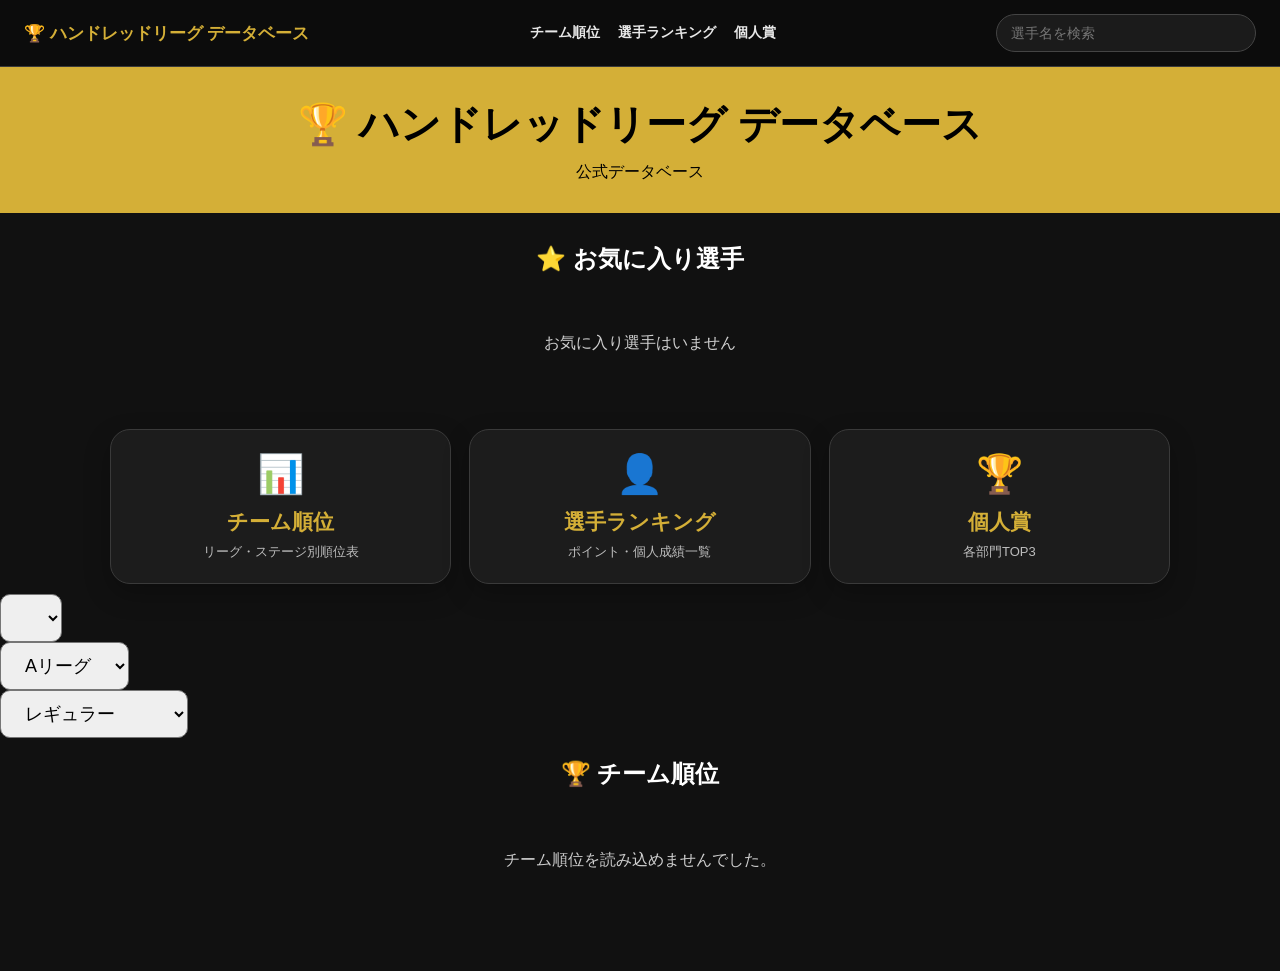
==== index.html @ a15c0e98 "データ更新 2026-07-19 09:54" ====
<!DOCTYPE html>
<html lang="ja">

<head>
  <meta charset="UTF-8">

  <meta
    name="viewport"
    content="width=device-width, initial-scale=1.0"
  >

  <title>
    ハンドレッドリーグ データベース
  </title>

  <link
    rel="stylesheet"
    href="css/style.css"
  >
</head>

<body>

  <nav class="site-nav">

    <a
      href="index.html"
      class="site-brand"
    >
      🏆 ハンドレッドリーグ データベース
    </a>

    <div class="site-nav-links">

      <a href="index.html#teamRanking">
        チーム順位
      </a>

      <a href="players.html">
        選手ランキング
      </a>

      <a href="awards.html">
        個人賞
      </a>

    </div>

    <div class="site-search">

      <input
        id="siteSearchInput"
        type="search"
        placeholder="選手名を検索"
        autocomplete="off"
      >

      <div
        id="siteSearchResults"
        class="site-search-results"
      ></div>

    </div>

  </nav>


  <header>

    <h1>
      🏆 ハンドレッドリーグ データベース
    </h1>

    <p>
      公式データベース
    </p>

  </header>


  <main>

    <section class="favorites-section">

      <h2>
        ⭐ お気に入り選手
      </h2>

      <div id="favoritePlayersArea">
        お気に入り選手はいません
      </div>

    </section>


    <section class="home-navigation">

      <a
        class="home-menu-card"
        href="#teamRanking"
      >
        <span class="home-menu-icon">
          📊
        </span>

        <strong>
          チーム順位
        </strong>

        <small>
          リーグ・ステージ別順位表
        </small>
      </a>


      <a
        class="home-menu-card"
        href="players.html"
      >
        <span class="home-menu-icon">
          👤
        </span>

        <strong>
          選手ランキング
        </strong>

        <small>
          ポイント・個人成績一覧
        </small>
      </a>


      <a
        class="home-menu-card"
        href="awards.html"
      >
        <span class="home-menu-icon">
          🏆
        </span>

        <strong>
          個人賞
        </strong>

        <small>
          各部門TOP3
        </small>
      </a>

    </section>


    <section class="ranking-controls">

      <select id="yearSelect"></select>


      <div id="leagueControl">

        <select id="leagueSelect">

          <option value="A">
            Aリーグ
          </option>

          <option value="B">
            Bリーグ
          </option>

        </select>

      </div>


      <select id="stageSelect">

        <option value="レギュラー">
          レギュラー
        </option>

        <option value="Semi-Final">
          セミファイナル
        </option>

        <option value="Final">
          ファイナル
        </option>

      </select>

    </section>


    <section
      class="ranking"
      id="teamRanking"
    >

      <h2>
        🏆 チーム順位
      </h2>

      <div id="teamTable">
        読み込み中...
      </div>

    </section>

  </main>


  <script src="js/common.js"></script>
  <script src="js/app.js"></script>

</body>

</html>
---- css/style.css ----
*{
    margin:0;
    padding:0;
    box-sizing:border-box;
}

body{

    background:#111;

    color:white;

    font-family:sans-serif;

}

header{

    background:#d4af37;

    color:black;

    text-align:center;

    padding:30px;

}

header h1{

    font-size:40px;

}

header p{

    margin-top:10px;

}

.menu{

    display:grid;

    grid-template-columns:repeat(auto-fit,minmax(250px,1fr));

    gap:20px;

    padding:40px;

}

button{

    padding:40px;

    font-size:25px;

    border:none;

    border-radius:20px;

    background:#222;

    color:white;

    cursor:pointer;

    transition:.3s;

}

button:hover{

    background:#d4af37;

    color:black;

}
.controls{
    display:flex;
    gap:20px;
    justify-content:center;
    padding:30px;
}

select{
    padding:12px 20px;
    font-size:18px;
    border-radius:10px;
}

.ranking{
    padding:20px 40px 60px;
}

.ranking h2{
    margin-bottom:20px;
    text-align:center;
}

table{
    width:100%;
    border-collapse:collapse;
    background:#1c1c1c;
}

th,td{
    padding:14px;
    border-bottom:1px solid #333;
    text-align:center;
}

th{
    background:#d4af37;
    color:#111;
}

tr:hover{
    background:#2a2a2a;
}
.team-link{
    color:white;
    font-weight:bold;
    text-decoration:none;
}

.team-link:hover{
    color:#d4af37;
    text-decoration:underline;
}
.team-detail{
    max-width:900px;
    margin:40px auto;
    padding:0 20px;
}

.team-detail > p{
    text-align:center;
    margin-bottom:12px;
    color:#d6d6d6;
}

.team-stats{
    display:grid;
    grid-template-columns:repeat(auto-fit,minmax(160px,1fr));
    gap:16px;
    margin:30px 0;
}

.team-stats > div{
    background:#1c1c1c;
    border:1px solid #3a3a3a;
    border-radius:16px;
    padding:22px 16px;
    text-align:center;
    box-shadow:0 8px 20px rgba(0,0,0,.25);
}

.team-stats span{
    display:block;
    font-size:14px;
    color:#b9b9b9;
    margin-bottom:10px;
}

.team-stats strong{
    display:block;
    font-size:24px;
    color:#d4af37;
}

.team-detail a{
    display:inline-block;
    color:#d4af37;
    text-decoration:none;
    font-weight:bold;
    margin-top:12px;
}

.team-detail a:hover{
    text-decoration:underline;
}

@media(max-width:600px){
    .team-stats{
        grid-template-columns:repeat(2,1fr);
    }

    .team-stats strong{
        font-size:20px;
    }
}
.team-matches-section{
    max-width:1100px;
    margin:20px auto 60px;
    padding:0 20px;
}

.team-matches-section h2{
    text-align:center;
    margin-bottom:20px;
}

.matches-table-wrapper{
    overflow-x:auto;
    border-radius:16px;
}

.matches-table-wrapper table{
    min-width:650px;
}
.team-players-section{
    max-width:1100px;
    margin:20px auto 50px;
    padding:0 20px;
}

.team-players-section h2{
    text-align:center;
    margin-bottom:20px;
}

.player-list{
    display:grid;
    grid-template-columns:repeat(
        auto-fit,
        minmax(220px,1fr)
    );
    gap:16px;
}

.player-card{
    display:block;
    background:#1c1c1c;
    border:1px solid #3a3a3a;
    border-radius:16px;
    padding:20px;
    color:white;
    text-decoration:none;
    transition:.2s;
}

.player-card:hover{
    border-color:#d4af37;
    transform:translateY(-3px);
    box-shadow:0 10px 24px rgba(0,0,0,.35);
}

.player-card-name{
    font-size:20px;
    font-weight:bold;
    color:#d4af37;
    margin-bottom:12px;
}

.player-card-stats{
    display:flex;
    flex-wrap:wrap;
    gap:10px;
    font-size:14px;
    color:#cfcfcf;
}

.player-card-stats span{
    background:#2a2a2a;
    border-radius:999px;
    padding:5px 9px;
}
.awards-page{
    max-width:1200px;
    margin:0 auto;
    padding:30px 20px 70px;
}

.awards-controls{
    display:flex;
    justify-content:center;
    gap:18px;
    margin-bottom:35px;
}

.awards-grid{
    display:grid;
    grid-template-columns:repeat(
        auto-fit,
        minmax(320px,1fr)
    );
    gap:24px;
}

.award-category-card{
    background:#181818;
    border:1px solid #3a3a3a;
    border-radius:20px;
    overflow:hidden;
    box-shadow:0 12px 30px rgba(0,0,0,.28);
}

.award-category-header{
    display:flex;
    align-items:center;
    justify-content:center;
    gap:10px;
    padding:22px 16px;
    background:linear-gradient(
        135deg,
        #d4af37,
        #8f6d10
    );
    color:#111;
}

.award-category-header h2{
    font-size:22px;
}

.award-category-icon{
    font-size:28px;
}

.award-ranking-list{
    padding:14px;
}

.award-player-row{
    display:grid;
    grid-template-columns:50px 1fr auto;
    align-items:center;
    gap:12px;
    padding:15px 14px;
    margin-bottom:10px;
    border-radius:14px;
    background:#242424;
    color:white;
    text-decoration:none;
    transition:.2s;
}

.award-player-row:last-child{
    margin-bottom:0;
}

.award-player-row:hover{
    transform:translateY(-2px);
    border-color:#d4af37;
    box-shadow:0 8px 18px rgba(0,0,0,.3);
}

.award-first{
    background:linear-gradient(
        90deg,
        rgba(212,175,55,.28),
        #242424
    );
}

.award-second{
    background:linear-gradient(
        90deg,
        rgba(190,190,190,.22),
        #242424
    );
}

.award-third{
    background:linear-gradient(
        90deg,
        rgba(176,101,54,.24),
        #242424
    );
}

.award-medal{
    font-size:26px;
    text-align:center;
}

.award-player-info{
    display:flex;
    flex-direction:column;
    gap:4px;
}

.award-player-info strong{
    font-size:18px;
}

.award-player-info span{
    font-size:13px;
    color:#bdbdbd;
}

.award-value{
    font-size:18px;
    font-weight:bold;
    color:#d4af37;
    white-space:nowrap;
}

.no-data-message{
    text-align:center;
    padding:40px 20px;
    color:#cfcfcf;
}

@media(max-width:600px){
    .awards-controls{
        flex-direction:column;
    }

    .awards-grid{
        grid-template-columns:1fr;
    }

    .award-player-row{
        grid-template-columns:42px 1fr;
    }

    .award-value{
        grid-column:2;
        margin-top:4px;
    }
}
.players-page{
    max-width:1250px;
    margin:0 auto;
    padding:30px 20px 70px;
}

.players-controls{
    display:flex;
    justify-content:center;
    gap:18px;
    margin-bottom:35px;
}

.players-ranking-section h2{
    text-align:center;
    margin-bottom:22px;
}

.players-table-wrapper{
    overflow-x:auto;
    border-radius:18px;
    border:1px solid #383838;
    box-shadow:0 12px 30px rgba(0,0,0,.28);
}

.players-ranking-table{
    min-width:900px;
    margin:0;
}

.players-ranking-table th{
    position:sticky;
    top:0;
    z-index:1;
}

.players-ranking-table tbody tr{
    transition:.2s;
}

.players-ranking-table tbody tr:hover{
    background:#303030;
}

.players-rank-cell{
    font-size:18px;
    font-weight:bold;
    white-space:nowrap;
}

.players-name-cell{
    text-align:left;
}

.player-ranking-link{
    color:white;
    font-weight:bold;
    text-decoration:none;
}

.player-ranking-link:hover{
    color:#d4af37;
    text-decoration:underline;
}

.players-point-cell{
    color:#d4af37;
    font-weight:bold;
    white-space:nowrap;
}

.player-rank-first{
    background:linear-gradient(
        90deg,
        rgba(212,175,55,.28),
        #1c1c1c
    );
}

.player-rank-second{
    background:linear-gradient(
        90deg,
        rgba(190,190,190,.20),
        #1c1c1c
    );
}

.player-rank-third{
    background:linear-gradient(
        90deg,
        rgba(176,101,54,.23),
        #1c1c1c
    );
}

@media(max-width:700px){
    .players-controls{
        flex-direction:column;
    }

    .players-page{
        padding-left:12px;
        padding-right:12px;
    }
}
.home-navigation{
    max-width:1100px;
    margin:35px auto 10px;
    padding:0 20px;
    display:grid;
    grid-template-columns:repeat(
        3,
        minmax(0,1fr)
    );
    gap:18px;
}

.home-menu-card{
    display:flex;
    flex-direction:column;
    align-items:center;
    justify-content:center;
    min-height:155px;
    padding:22px 16px;
    border:1px solid #3a3a3a;
    border-radius:20px;
    background:#1c1c1c;
    color:white;
    text-align:center;
    text-decoration:none;
    box-shadow:0 10px 26px rgba(0,0,0,.25);
    transition:
        transform .2s,
        border-color .2s,
        background .2s;
}

.home-menu-card:hover{
    transform:translateY(-4px);
    border-color:#d4af37;
    background:#25200f;
}

.home-menu-icon{
    display:block;
    margin-bottom:12px;
    font-size:38px;
}

.home-menu-card strong{
    margin-bottom:7px;
    color:#d4af37;
    font-size:21px;
}

.home-menu-card small{
    color:#bdbdbd;
    font-size:13px;
}

html{
    scroll-behavior:smooth;
}

@media(max-width:700px){
    .home-navigation{
        grid-template-columns:1fr;
    }

    .home-menu-card{
        min-height:120px;
    }
}
.site-nav{
    position:sticky;
    top:0;
    z-index:1000;

    display:flex;
    align-items:center;
    justify-content:space-between;
    gap:20px;

    padding:14px 24px;

    background:rgba(12,12,12,.94);
    border-bottom:1px solid #3a3a3a;
    backdrop-filter:blur(10px);
}

.site-brand{
    color:#d4af37;
    font-size:17px;
    font-weight:bold;
    text-decoration:none;
    white-space:nowrap;
}

.site-nav-links{
    display:flex;
    align-items:center;
    gap:18px;
}

.site-nav-links a{
    color:#e8e8e8;
    text-decoration:none;
    font-size:14px;
    font-weight:bold;
    transition:.2s;
}

.site-nav-links a:hover{
    color:#d4af37;
}

@media(max-width:700px){
    .site-nav{
        align-items:flex-start;
        flex-direction:column;
        gap:10px;
        padding:12px 16px;
    }

    .site-nav-links{
        width:100%;
        gap:8px;
        overflow-x:auto;
        padding-bottom:2px;
    }

    .site-nav-links a{
        flex:0 0 auto;
        padding:8px 10px;
        border:1px solid #333;
        border-radius:999px;
        background:#1b1b1b;
    }

    .site-brand{
        font-size:15px;
    }
}
.site-search{
    position:relative;
    width:min(260px,100%);
}

.site-search input{
    width:100%;
    padding:10px 14px;
    border:1px solid #444;
    border-radius:999px;
    background:#1b1b1b;
    color:white;
    font-size:14px;
    outline:none;
}

.site-search input:focus{
    border-color:#d4af37;
    box-shadow:0 0 0 3px rgba(212,175,55,.12);
}

.site-search-results{
    display:none;
    position:absolute;
    top:calc(100% + 8px);
    right:0;
    z-index:2000;
    width:320px;
    max-height:420px;
    overflow-y:auto;
    padding:8px;
    border:1px solid #444;
    border-radius:16px;
    background:#151515;
    box-shadow:0 16px 38px rgba(0,0,0,.5);
}

.site-search-results.is-open{
    display:block;
}

.site-search-result{
    display:flex;
    flex-direction:column;
    gap:4px;
    padding:12px 13px;
    border-radius:11px;
    color:white;
    text-decoration:none;
}

.site-search-result:hover{
    background:#29240f;
}

.site-search-result strong{
    color:#d4af37;
    font-size:15px;
}

.site-search-result span{
    color:#bdbdbd;
    font-size:12px;
}

.site-search-empty{
    padding:16px 12px;
    color:#bdbdbd;
    text-align:center;
    font-size:13px;
}

@media(max-width:900px){
    .site-search{
        width:100%;
    }

    .site-search-results{
        right:auto;
        left:0;
        width:100%;
    }
}
.favorite-bar{
    display:flex;
    justify-content:center;
    padding:18px 20px 0;
}

.favorite-button{
    padding:11px 18px;
    border:1px solid #d4af37;
    border-radius:999px;
    background:#1b1b1b;
    color:#d4af37;
    font-size:15px;
    font-weight:bold;
    cursor:pointer;
    transition:.2s;
}

.favorite-button:hover{
    background:#2a240f;
    transform:translateY(-2px);
}

.favorite-button.is-favorite{
    background:#d4af37;
    color:#111;
}
.favorites-section{
    max-width:1100px;
    margin:30px auto;
    padding:0 20px;
}

.favorites-section h2{
    text-align:center;
    margin-bottom:18px;
}

.favorite-player-list{
    display:grid;
    grid-template-columns:repeat(
        auto-fit,
        minmax(190px,1fr)
    );
    gap:14px;
}

.favorite-player-card{
    display:flex;
    align-items:center;
    gap:12px;
    padding:16px;
    border:1px solid #3a3a3a;
    border-radius:16px;
    background:#1c1c1c;
    color:white;
    text-decoration:none;
    transition:.2s;
}

.favorite-player-card:hover{
    border-color:#d4af37;
    transform:translateY(-3px);
}

.favorite-player-card > span{
    font-size:24px;
}

.favorite-player-card div{
    display:flex;
    flex-direction:column;
    gap:4px;
}

.favorite-player-card strong{
    color:#d4af37;
}

.favorite-player-card small{
    color:#aaa;
}
.favorite-player-card-detail{
    justify-content:space-between;
}

.favorite-player-main{
    flex:1;
    min-width:0;
}

.favorite-player-meta{
    display:flex;
    flex-direction:column;
    align-items:flex-end;
    gap:4px;
    color:#d4af37;
    font-size:13px;
    white-space:nowrap;
}

.favorite-player-missing{
    opacity:.65;
}

@media(max-width:600px){
    .favorite-player-card-detail{
        align-items:flex-start;
        flex-wrap:wrap;
    }

    .favorite-player-meta{
        width:100%;
        padding-left:36px;
        align-items:flex-start;
        flex-direction:row;
        flex-wrap:wrap;
        gap:10px;
    }
}
.award-condition{
    padding:0 16px 16px;
    color:#9f9f9f;
    text-align:center;
    font-size:12px;
}

.award-no-winner{
    padding:28px 14px;
    color:#cfcfcf;
    text-align:center;
    font-size:16px;
}
.award-condition{
    display:flex;
    flex-direction:column;
    gap:4px;
    padding:0 16px 16px;
    color:#9f9f9f;
    text-align:left;
    font-size:12px;
    line-height:1.6;
}

.award-condition span:nth-child(2){
    margin-top:5px;
    color:#c8c8c8;
    font-weight:bold;
}
.player-awards-section{
    max-width:1100px;
    margin:34px auto;
    padding:0 20px;
}

.player-awards-section h2{
    margin-bottom:18px;
    text-align:center;
}

.player-awards-list{
    display:grid;
    grid-template-columns:repeat(
        auto-fit,
        minmax(250px,1fr)
    );
    gap:14px;
}

.player-award-card{
    display:grid;
    grid-template-columns:48px 1fr auto;
    align-items:center;
    gap:12px;
    padding:16px;
    border:1px solid #3a3a3a;
    border-radius:16px;
    background:#1c1c1c;
}

.player-award-icon{
    font-size:26px;
    text-align:center;
}

.player-award-main{
    display:flex;
    flex-direction:column;
    gap:4px;
}

.player-award-main strong{
    color:#d4af37;
    font-size:17px;
}

.player-award-main span{
    color:#bdbdbd;
    font-size:12px;
}

.player-award-rank{
    color:white;
    font-weight:bold;
    white-space:nowrap;
}
.player-match-row{
    cursor:pointer;
    transition:
        background-color .18s ease,
        transform .18s ease;
}

.player-match-row:hover{
    background:#272727;
}

.player-match-row:focus-visible{
    outline:2px solid #d4af37;
    outline-offset:-2px;
}

.match-row-guide{
    margin:12px 0 0;
    color:#9f9f9f;
    text-align:center;
    font-size:12px;
}

.match-detail-modal{
    position:fixed;
    inset:0;
    z-index:9999;
    display:none;
    align-items:center;
    justify-content:center;
    padding:20px;
}

.match-detail-modal.is-open{
    display:flex;
}

.match-detail-overlay{
    position:absolute;
    inset:0;
    background:rgba(0,0,0,.78);
    backdrop-filter:blur(4px);
}

.match-detail-dialog{
    position:relative;
    z-index:1;
    width:min(680px,100%);
    max-height:88vh;
    overflow-y:auto;
    padding:26px;
    border:1px solid #5a4a1e;
    border-radius:20px;
    background:#151515;
    box-shadow:0 24px 70px rgba(0,0,0,.55);
}

.match-detail-dialog > h2{
    margin:0 42px 20px 0;
    color:#d4af37;
}

.match-detail-close{
    position:absolute;
    top:12px;
    right:14px;
    width:38px;
    height:38px;
    border:0;
    border-radius:50%;
    background:#292929;
    color:#fff;
    font-size:25px;
    line-height:1;
    cursor:pointer;
}

.match-detail-close:hover{
    background:#3a3a3a;
}

.match-detail-meta{
    display:flex;
    flex-wrap:wrap;
    align-items:center;
    gap:9px;
    margin-bottom:18px;
    color:#bdbdbd;
    font-size:13px;
}

.match-detail-results{
    display:flex;
    flex-direction:column;
    gap:10px;
}

.match-detail-player{
    display:grid;
    grid-template-columns:54px minmax(0,1fr) auto;
    align-items:center;
    gap:12px;
    padding:15px;
    border:1px solid #353535;
    border-radius:15px;
    background:#1e1e1e;
}

.match-detail-player.is-current-player{
    border-color:#a98b32;
    background:#282313;
}

.match-detail-rank{
    font-size:23px;
    text-align:center;
}

.match-detail-player-info{
    display:flex;
    min-width:0;
    flex-direction:column;
    gap:4px;
}

.match-detail-player-info a{
    overflow:hidden;
    color:#fff;
    font-weight:bold;
    text-decoration:none;
    text-overflow:ellipsis;
    white-space:nowrap;
}

.match-detail-player-info a:hover{
    color:#d4af37;
}

.match-detail-player-info span{
    overflow:hidden;
    color:#a9a9a9;
    font-size:12px;
    text-overflow:ellipsis;
    white-space:nowrap;
}

.match-detail-score{
    display:flex;
    flex-direction:column;
    align-items:flex-end;
    gap:4px;
    white-space:nowrap;
}

.match-detail-score strong{
    color:#d4af37;
}

.match-detail-score span{
    color:#bdbdbd;
    font-size:12px;
}

body.modal-open{
    overflow:hidden;
}

@media(max-width:600px){
    .match-detail-dialog{
        padding:21px 15px;
    }

    .match-detail-player{
        grid-template-columns:42px minmax(0,1fr);
    }

    .match-detail-score{
        grid-column:2;
        align-items:flex-start;
    }
}
/* ========================================
   スマホ表示調整
======================================== */

@media (max-width: 768px) {

    header h1 {
      font-size: 32px;
      line-height: 1.2;
      margin-bottom: 12px;
    }
  
    header p {
      font-size: 15px;
    }
  
  }
  @media (max-width: 768px) {

    #teamTable {
      overflow-x: auto;
      -webkit-overflow-scrolling: touch;
    }
  
    #teamTable table {
      min-width: 760px;
      width: 100%;
      table-layout: auto;
    }
  
    #teamTable th,
    #teamTable td {
      white-space: nowrap;
      padding: 10px 8px;
      font-size: 14px;
    }
  
  }
  @media (max-width: 768px) {

    #teamTable th:nth-child(6),
    #teamTable td:nth-child(6) {
      display: none;
    }
  
  }
  .players-ranking-table th:first-child,
.players-ranking-table td:first-child {
  width: 72px;
  min-width: 72px;
  text-align: center;
}

.players-rank-cell {
  text-align: center;
  white-space: nowrap;
}
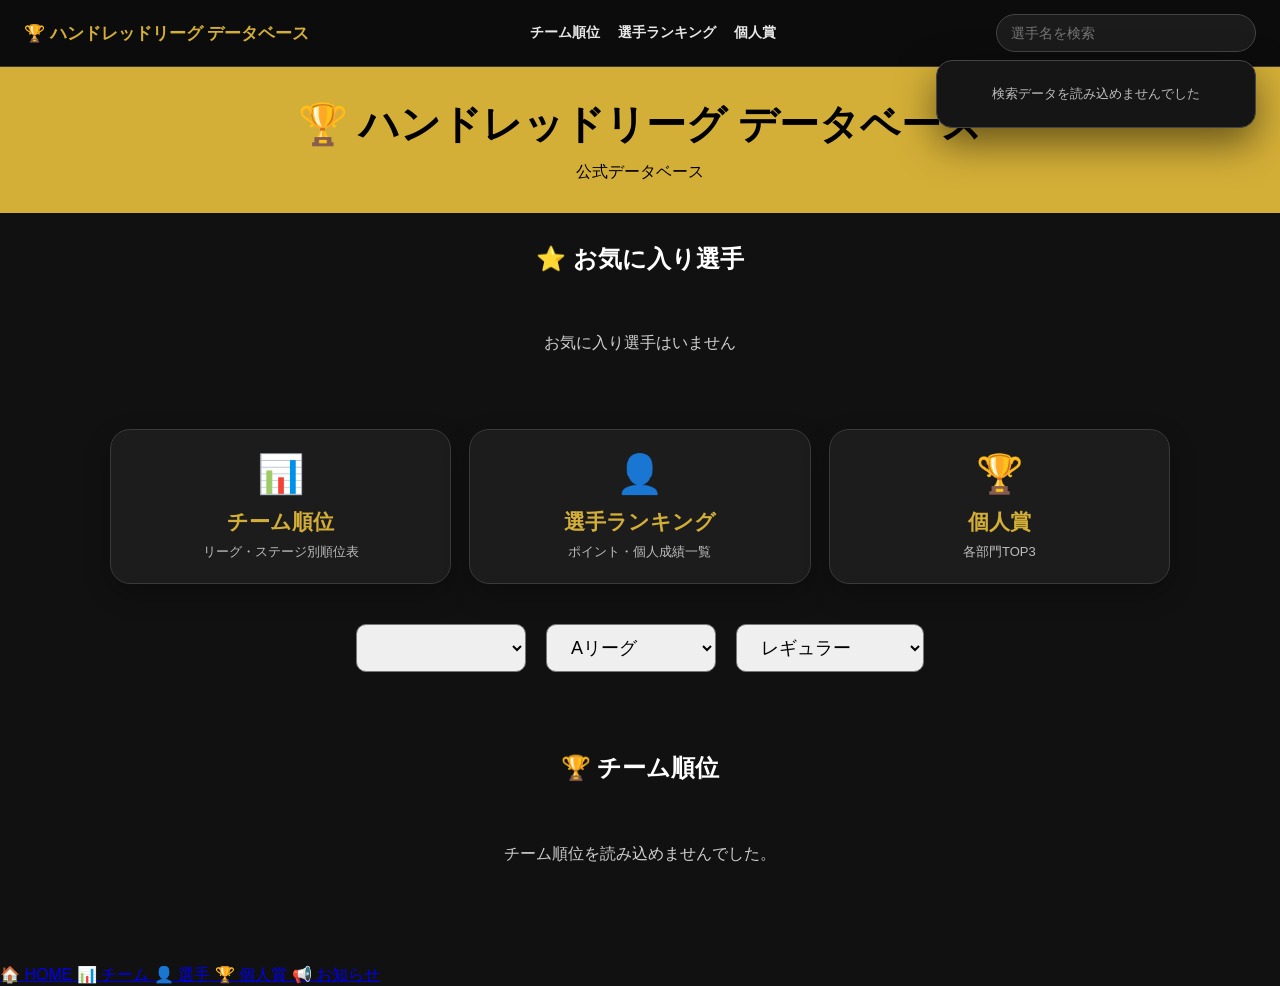
==== commit 52503164: "データ更新 2026-07-20 10:00" ====
--- a/index.html
+++ b/index.html
@@ -208,9 +208,9 @@
     </section>
 
   </main>
-
-
-  <script src="js/common.js"></script>
+  
+
+  <script src="js/common.js?v=2"></script>
   <script src="js/app.js"></script>
 
 </body>
--- a/css/style.css
+++ b/css/style.css
@@ -1139,40 +1139,6 @@
    スマホ表示調整
 ======================================== */
 
-@media (max-width: 768px) {
-
-    header h1 {
-      font-size: 32px;
-      line-height: 1.2;
-      margin-bottom: 12px;
-    }
-  
-    header p {
-      font-size: 15px;
-    }
-  
-  }
-  @media (max-width: 768px) {
-
-    #teamTable {
-      overflow-x: auto;
-      -webkit-overflow-scrolling: touch;
-    }
-  
-    #teamTable table {
-      min-width: 760px;
-      width: 100%;
-      table-layout: auto;
-    }
-  
-    #teamTable th,
-    #teamTable td {
-      white-space: nowrap;
-      padding: 10px 8px;
-      font-size: 14px;
-    }
-  
-  }
   @media (max-width: 768px) {
 
     #teamTable th:nth-child(6),
@@ -1191,4 +1157,356 @@
 .players-rank-cell {
   text-align: center;
   white-space: nowrap;
-}+}
+/* ========================================
+   選手詳細ページ：本文の横幅を整える
+======================================== */
+
+.player-page {
+    width: min(1400px, calc(100% - 48px));
+    margin: 0 auto;
+  }
+  
+  .player-page > section,
+  .player-page > div {
+    width: 100%;
+  }
+  /* ==========================================
+   選手詳細ページレイアウト
+========================================== */
+
+.player-detail-page {
+    width: min(1400px, calc(100% - 48px));
+    margin: 40px auto;
+}
+.player-detail-page section {
+    margin-bottom: 60px;
+}
+/* 着順分布の位置を揃える */
+.placement-row {
+    display: flex;
+    align-items: center;
+  }
+  
+  .placement-icon {
+    display: inline-block;
+    width: 24px;
+    text-align: center;
+    flex-shrink: 0;
+  }
+  /* 着順分布の文字位置をそろえる */
+.placement-label {
+    display: inline-flex;
+    align-items: center;
+  }
+  
+  .placement-medal {
+    display: inline-block;
+    width: 1.5em;
+    text-align: center;
+    flex-shrink: 0;
+  }
+  .placing-grid > div {
+    display: flex;
+    justify-content: space-between;
+    align-items: center;
+    width: 170px;
+    margin-bottom: 6px;
+}
+
+.placing-grid strong {
+    min-width: 24px;
+    text-align: right;
+}
+/* ========================================
+   HOME：年度・リーグ・ステージ選択
+======================================== */
+
+.ranking-controls {
+    width: min(1100px, calc(100% - 48px));
+    margin: 40px auto 60px;
+    display: flex;
+    justify-content: center;
+    align-items: center;
+    gap: 20px;
+    flex-wrap: wrap;
+  }
+  
+  .ranking-controls select {
+    min-width: 170px;
+  }
+  
+  .ranking-controls #leagueControl {
+    display: contents;
+  }
+  
+  @media (max-width: 768px) {
+    .ranking-controls {
+      width: calc(100% - 32px);
+      gap: 12px;
+    }
+  
+    .ranking-controls select {
+      width: 100%;
+      min-width: 0;
+    }
+  
+    .ranking-controls #leagueControl {
+      display: block;
+      width: 100%;
+    }
+  
+    .ranking-controls #leagueControl select {
+      width: 100%;
+    }
+  }
+  /* ========================================
+   チーム順位表：スマホ専用
+   固定なし・横スクロールのみ
+======================================== */
+@media (max-width: 768px) {
+
+    html,
+    body {
+      max-width: 100%;
+      overflow-x: hidden;
+    }
+  
+    .ranking {
+      width: 100%;
+      max-width: 100%;
+      padding: 18px 4px 40px;
+    }
+  
+    #teamTable {
+      width: 100%;
+      max-width: 100%;
+      overflow-x: auto;
+      overflow-y: hidden;
+      -webkit-overflow-scrolling: touch;
+    }
+  
+    #teamTable table {
+      width: 720px;
+      min-width: 720px;
+      table-layout: fixed;
+      border-collapse: collapse;
+      margin: 0;
+    }
+  
+    #teamTable th,
+    #teamTable td {
+      padding: 10px 6px;
+      font-size: 13px;
+      white-space: nowrap;
+      text-align: center;
+    }
+  
+    /* 順位 */
+    #teamTable th:nth-child(1),
+    #teamTable td:nth-child(1) {
+      width: 70px;
+    }
+  
+    /* チーム */
+    #teamTable th:nth-child(2),
+    #teamTable td:nth-child(2) {
+      width: 230px;
+      text-align: left;
+      padding-left: 12px;
+    }
+  
+    /* 試合数 */
+    #teamTable th:nth-child(3),
+    #teamTable td:nth-child(3) {
+      width: 70px;
+    }
+  
+    /* ポイント */
+    #teamTable th:nth-child(4),
+    #teamTable td:nth-child(4) {
+      width: 90px;
+    }
+  
+    /* 着順分布 */
+    #teamTable th:nth-child(5),
+    #teamTable td:nth-child(5) {
+      width: 130px;
+    }
+  
+    /* ポイント差 */
+    #teamTable th:nth-child(6),
+    #teamTable td:nth-child(6) {
+      display: table-cell !important;
+      width: 100px;
+    }
+  
+    /* チーム名は省略しない */
+    #teamTable td:nth-child(2),
+    #teamTable td:nth-child(2) .team-link {
+      overflow: visible;
+      text-overflow: clip;
+      white-space: nowrap;
+    }
+  }
+  /* ========================================
+   HOME黄色メイン枠：スマホ調整
+======================================== */
+@media (max-width: 768px) {
+
+    header {
+      width: 100%;
+      padding: 28px 16px;
+    }
+  
+    header h1 {
+      margin: 0 auto;
+      font-size: 28px;
+      line-height: 1.35;
+      overflow-wrap: normal;
+      word-break: keep-all;
+    }
+  
+    header p {
+      margin-top: 14px;
+      font-size: 16px;
+      line-height: 1.4;
+    }
+  
+  }
+  /* ========================================
+   選手ランキング：スマホ専用
+   チーム順位と同じくらいコンパクトにする
+======================================== */
+@media (max-width: 768px) {
+
+    .players-page {
+      width: 100%;
+      max-width: 100%;
+      padding: 18px 4px 40px;
+      overflow: hidden;
+    }
+  
+    .players-ranking-section {
+      width: 100%;
+      max-width: 100%;
+    }
+  
+    .players-ranking-section h2 {
+      margin-bottom: 18px;
+      font-size: 28px;
+      line-height: 1.25;
+    }
+  
+    .players-table-wrapper {
+      width: 100%;
+      max-width: 100%;
+      overflow-x: auto;
+      overflow-y: hidden;
+      border-radius: 0;
+      -webkit-overflow-scrolling: touch;
+    }
+  
+    .players-ranking-table {
+      width: 760px;
+      min-width: 760px;
+      table-layout: fixed;
+      margin: 0;
+    }
+  
+    .players-ranking-table th,
+    .players-ranking-table td {
+      height: 58px;
+      padding: 9px 6px;
+      font-size: 13px;
+      line-height: 1.25;
+      white-space: nowrap;
+      text-align: center;
+    }
+  
+    /* 順位 */
+    .players-ranking-table th:nth-child(1),
+    .players-ranking-table td:nth-child(1) {
+      width: 66px;
+      min-width: 66px;
+    }
+  
+    /* 選手名 */
+    .players-ranking-table th:nth-child(2),
+    .players-ranking-table td:nth-child(2) {
+      width: 190px;
+      min-width: 190px;
+      padding-left: 10px;
+      text-align: left;
+    }
+  
+    /* チーム */
+    .players-ranking-table th:nth-child(3),
+    .players-ranking-table td:nth-child(3) {
+      width: 170px;
+      min-width: 170px;
+      padding-left: 8px;
+      text-align: left;
+    }
+  
+    /* 4列目以降 */
+    .players-ranking-table th:nth-child(n+4),
+    .players-ranking-table td:nth-child(n+4) {
+      width: 84px;
+    }
+  
+    .players-rank-cell {
+      font-size: 13px;
+    }
+  
+    .player-ranking-link {
+      font-size: 13px;
+    }
+  
+    .players-name-cell,
+    .players-ranking-table td:nth-child(3) {
+      overflow: hidden;
+      text-overflow: ellipsis;
+    }
+  }
+  /* ========================================
+   HOMEメニューカード：スマホ専用
+   横幅はそのまま・高さだけコンパクトに
+======================================== */
+@media (max-width: 768px) {
+
+    .home-navigation {
+      width: 100%;
+      max-width: 100%;
+      margin: 24px auto 10px;
+      padding: 0 16px;
+      gap: 14px;
+    }
+  
+    .home-menu-card {
+        min-height: 145px;
+        padding: 16px 16px;
+        border-radius: 18px;
+    }
+  
+    .home-menu-icon {
+        margin-bottom: 4px;
+        font-size: 30px;
+    }
+  
+    .home-menu-card strong {
+        display: block;
+        margin: 2px 0 2px;
+        font-size: 20px;
+        line-height: 1.15;
+        font-weight: 700;
+    }
+    
+    .home-menu-card small {
+        display: block;
+        margin-top: 2px;
+        font-size: 13px;
+        line-height: 1.25;
+        color: #b8b8b8;
+    }
+  }
